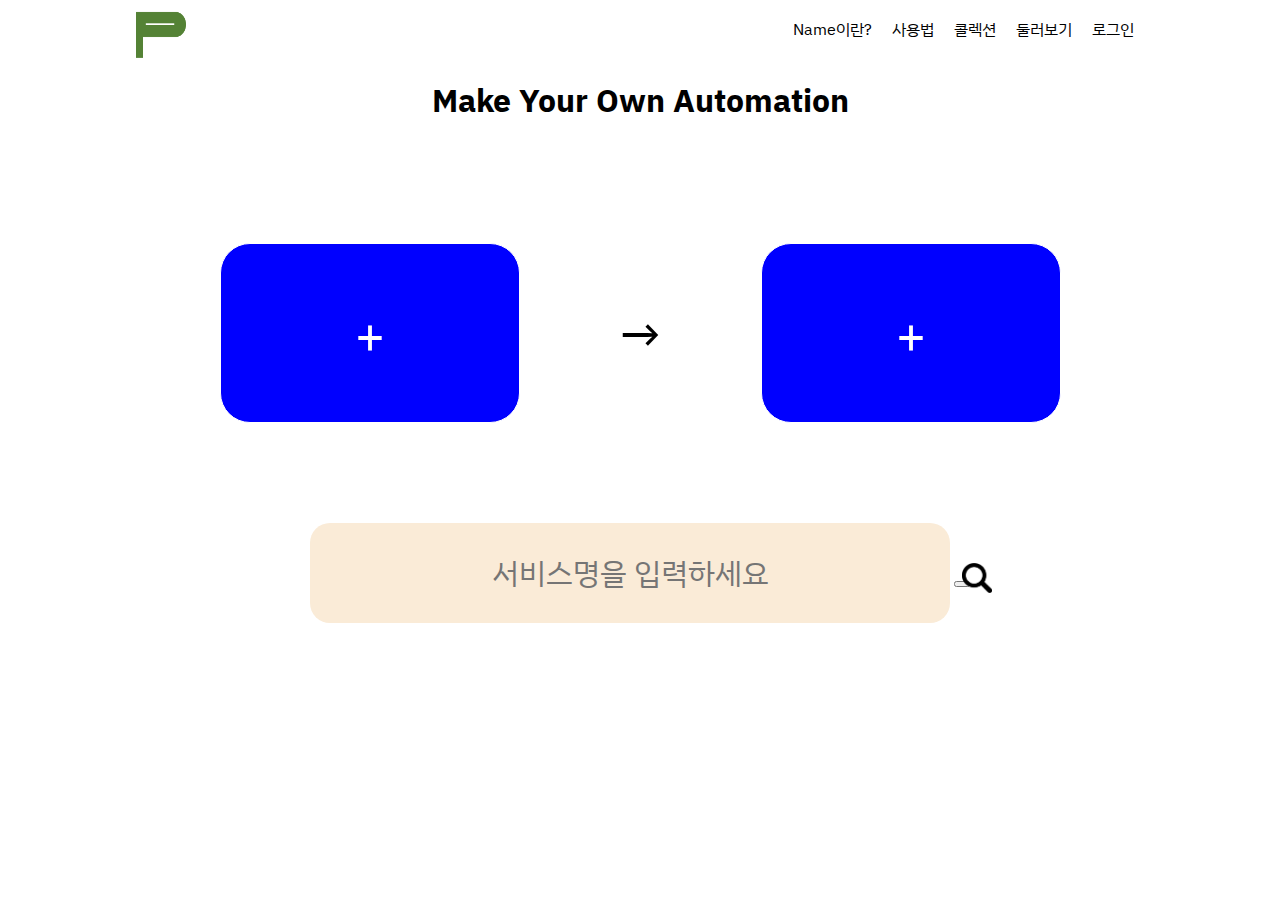
==== index.html @ 26ba7186 "first commit" ====
<!DOCTYPE html>
<html lang="ko">
  <head>
    <meta charset="UTF-8" />
    <meta http-equiv="X-UA-Compatible" content="IE=edge" />
    <meta name="viewport" content="width=device-width, initial-scale=1.0" />
    <title>Document</title>
    <link
      rel="stylesheet"
      href="https://cdnjs.cloudflare.com/ajax/libs/font-awesome/4.7.0/css/font-awesome.css"
    />
    <link rel="stylesheet" href="style.css" />
  </head>
  <body>
    <section id="container">
      <header>
        <nav>
          <img class="nav_logo" src="src/logo.png" />
          <div class="header_nav">
            <p>Name이란?</p>
            <p>사용법</p>
            <p>콜렉션</p>
            <p>둘러보기</p>
            <p>로그인</p>
          </div>
        </nav>
      </header>
      <main>
        <div class="main_container">
          <h1 class="main_h1">Make Your Own Automation</h1>
          <div class="main_select_container">
            <div class="main_drop">&plus;</div>
            <p class="arrow">&rarr;</p>
            <div class="main_drop">&plus;</div>
          </div>
          <div class="main_search">
            <form action="" class="search_bar">
              <input
                class="search_input"
                type="text"
                placeholder="서비스명을 입력하세요"
              />
              <button type="submit">
                <img class="search_glass" src="src/search.png" alt="search" />
              </button>
            </form>
          </div>
        </div>
      </main>
      <footer></footer>
    </section>
    <script src="app.js"></script>
  </body>
</html>
---- style.css ----
@import url("https://fonts.googleapis.com/css2?family=IBM+Plex+Sans+KR:wght@500&display=swap");

* {
  box-sizing: border-box;
  font-family: "IBM Plex Sans KR", sans-serif;
}

#container {
  text-align: center;
}

nav {
  margin: 0px 10vw;
  display: flex;
  justify-content: space-between;
}

.nav_logo {
  width: 50px;
  height: 50px;
}

.header_nav {
  display: flex;
}

.header_nav p {
  margin: 10px;
}

.main_drop {
  width: 300px;
  height: 20vh;
  border: 1px solid;
}

.main_select_container {
  display: flex;
  align-items: center;
  justify-content: center;
}

.arrow {
  font-size: 50px;
}

.main_select_container .main_drop {
  margin: 100px;
  background-color: blue;
  color: white;
  text-align: center;
  line-height: 20vh;
  font-size: 50px;
  border-radius: 30px;
}

.search_input {
  text-align: center;
  border: none;
  background-color: antiquewhite;
  border-radius: 20px;
}

.main_search {
  position: relative;
}

.main_search input {
  width: 50vw;
  height: 100px;
  font-size: 30px;
}

.search_glass {
  width: 30px;
  height: 30px;
  position: absolute;
  bottom: 30px;
}
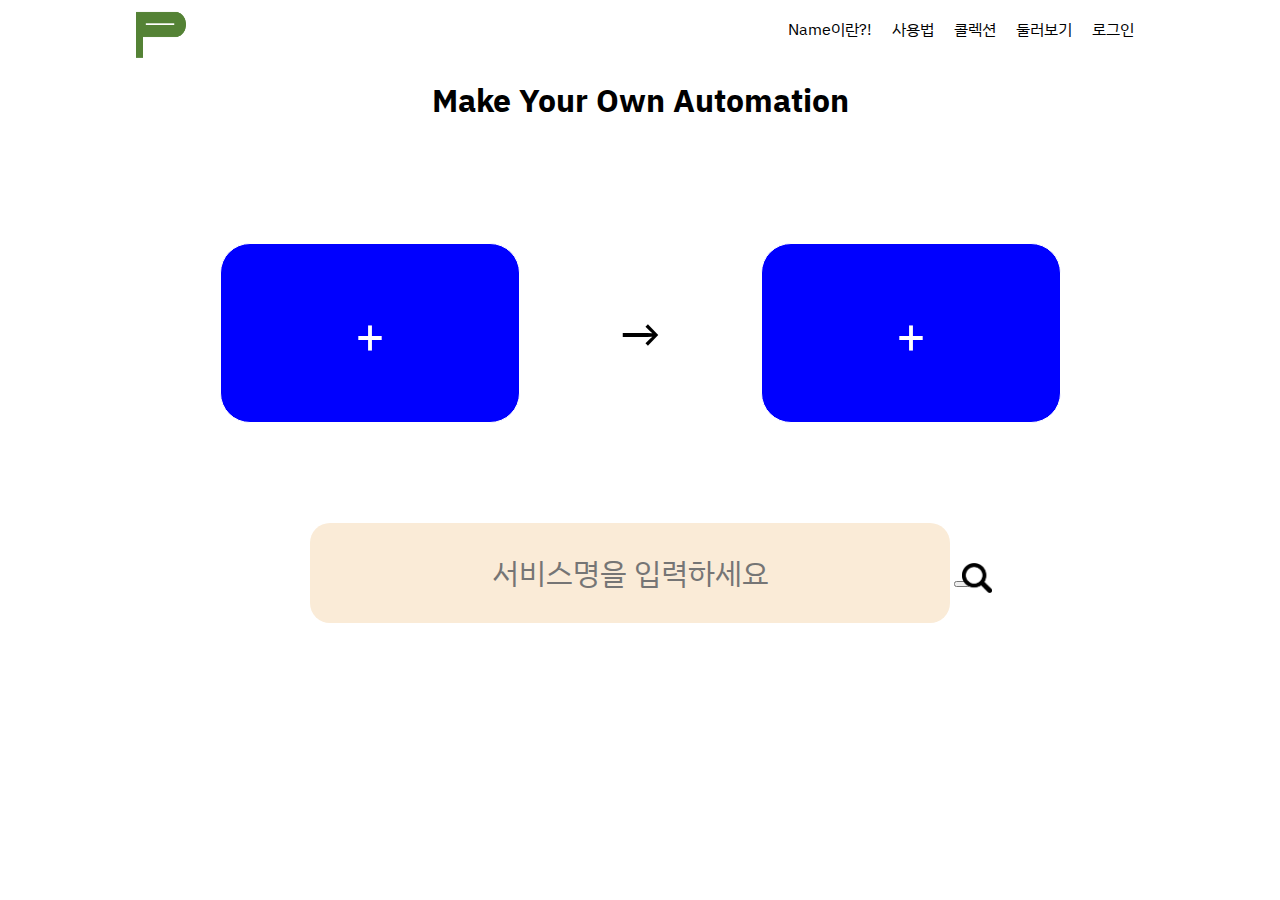
==== commit 621d1f4b: "test" ====
--- a/index.html
+++ b/index.html
@@ -17,7 +17,7 @@
         <nav>
           <img class="nav_logo" src="src/logo.png" />
           <div class="header_nav">
-            <p>Name이란?</p>
+            <p>Name이란?!</p>
             <p>사용법</p>
             <p>콜렉션</p>
             <p>둘러보기</p>
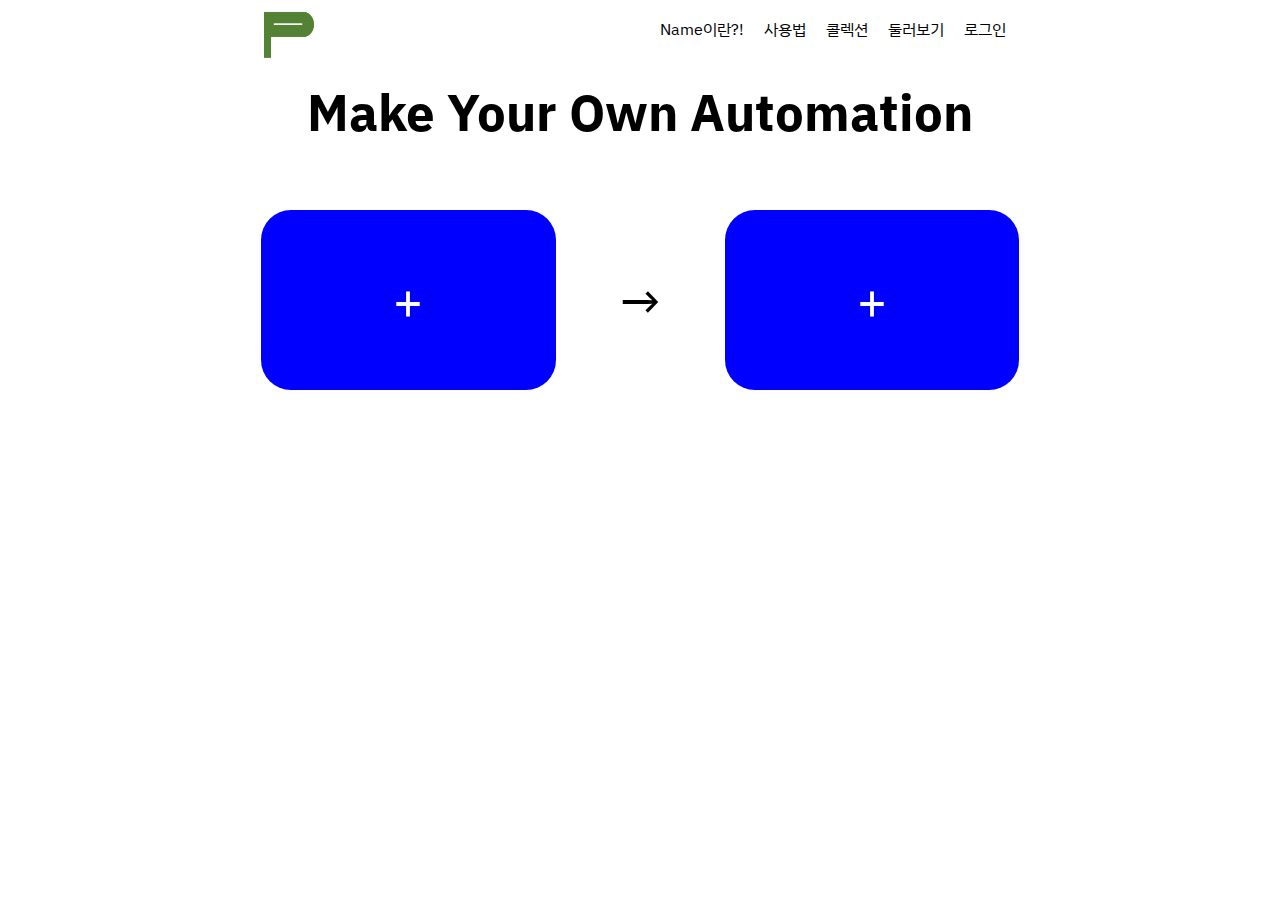
==== commit 1fb4e44f: "first commit" ====
--- a/index.html
+++ b/index.html
@@ -6,8 +6,8 @@
     <meta name="viewport" content="width=device-width, initial-scale=1.0" />
     <title>Document</title>
     <link
+      href="//maxcdn.bootstrapcdn.com/font-awesome/4.1.0/css/font-awesome.min.css"
       rel="stylesheet"
-      href="https://cdnjs.cloudflare.com/ajax/libs/font-awesome/4.7.0/css/font-awesome.css"
     />
     <link rel="stylesheet" href="style.css" />
   </head>
@@ -29,21 +29,54 @@
         <div class="main_container">
           <h1 class="main_h1">Make Your Own Automation</h1>
           <div class="main_select_container">
-            <div class="main_drop">&plus;</div>
+            <div class="main_drop left">&plus;</div>
             <p class="arrow">&rarr;</p>
             <div class="main_drop">&plus;</div>
           </div>
           <div class="main_search">
-            <form action="" class="search_bar">
+            <div class="search_bar">
               <input
                 class="search_input"
                 type="text"
                 placeholder="서비스명을 입력하세요"
+                onkeyup="filter()"
               />
-              <button type="submit">
-                <img class="search_glass" src="src/search.png" alt="search" />
-              </button>
-            </form>
+              <span class="icon"> <i class="fa fa-search"></i></span>
+            </div>
+            <div class="search_suggest">
+              <div class="item" data-img="src/sg.png">
+                <span class="icon"><img src="src/sg.png" alt="" /></span>
+                <span class="name">서강대학교</span>
+              </div>
+              <div class="item">
+                <span class="icon">A</span>
+                <span class="name">apple</span>
+              </div>
+              <div class="item">
+                <span class="icon">A</span>
+                <span class="name">apple</span>
+              </div>
+              <div class="item">
+                <span class="icon">A</span>
+                <span class="name">apple</span>
+              </div>
+              <div class="item">
+                <span class="icon">A</span>
+                <span class="name">apple</span>
+              </div>
+              <div class="item">
+                <span class="icon">A</span>
+                <span class="name">apple</span>
+              </div>
+              <div class="item">
+                <span class="icon">A</span>
+                <span class="name">apple</span>
+              </div>
+              <div class="item">
+                <span class="icon">A</span>
+                <span class="name">apple</span>
+              </div>
+            </div>
           </div>
         </div>
       </main>
--- a/style.css
+++ b/style.css
@@ -7,6 +7,10 @@
 
 #container {
   text-align: center;
+}
+
+header {
+  margin: 0 10vw;
 }
 
 nav {
@@ -28,10 +32,13 @@
   margin: 10px;
 }
 
-.main_drop {
-  width: 300px;
-  height: 20vh;
-  border: 1px solid;
+.main_container {
+  margin: 0px 10vw;
+}
+
+.main_h1 {
+  font-size: 4vw;
+  margin: 20px 0px 0px 0px;
 }
 
 .main_select_container {
@@ -45,30 +52,48 @@
 }
 
 .main_select_container .main_drop {
-  margin: 100px;
+  width: 23vw;
+  margin: 5vw;
   background-color: blue;
   color: white;
   text-align: center;
-  line-height: 20vh;
   font-size: 50px;
   border-radius: 30px;
+  display: flex;
+  align-items: center;
+  justify-content: center;
+  min-height: 20vh;
+}
+
+.main_drop img {
+  width: 100px;
 }
 
 .search_input {
   text-align: center;
   border: none;
-  background-color: antiquewhite;
+  background-color: black;
   border-radius: 20px;
 }
 
 .main_search {
   position: relative;
+  text-align: center;
+  display: none;
 }
 
 .main_search input {
-  width: 50vw;
+  width: 60vw;
   height: 100px;
-  font-size: 30px;
+  font-size: 4vw;
+}
+
+.main_search input:focus {
+  outline: none;
+}
+
+.main_search input::placeholder {
+  color: white;
 }
 
 .search_glass {
@@ -77,3 +102,48 @@
   position: absolute;
   bottom: 30px;
 }
+
+.search_bar {
+  position: relative;
+  vertical-align: middle;
+}
+
+.search_bar .icon {
+  position: absolute;
+  top: 10%;
+  right: 15%;
+  font-size: 50px;
+}
+
+.search_suggest {
+  overflow: auto;
+  margin: 0 auto;
+  width: 60vw;
+}
+
+.search_suggest::-webkit-scrollbar {
+  display: none;
+  width: 0 !important;
+}
+
+.main_search .item {
+  min-height: 10vh;
+  width: 100%;
+  background-color: aliceblue;
+  display: flex;
+  align-items: center;
+  margin: 0px;
+}
+
+.item span {
+  margin: 1px;
+  font-size: 2vw;
+}
+
+.item img {
+  width: 80px;
+}
+
+.item:hover {
+  background-color: lightgray;
+}
